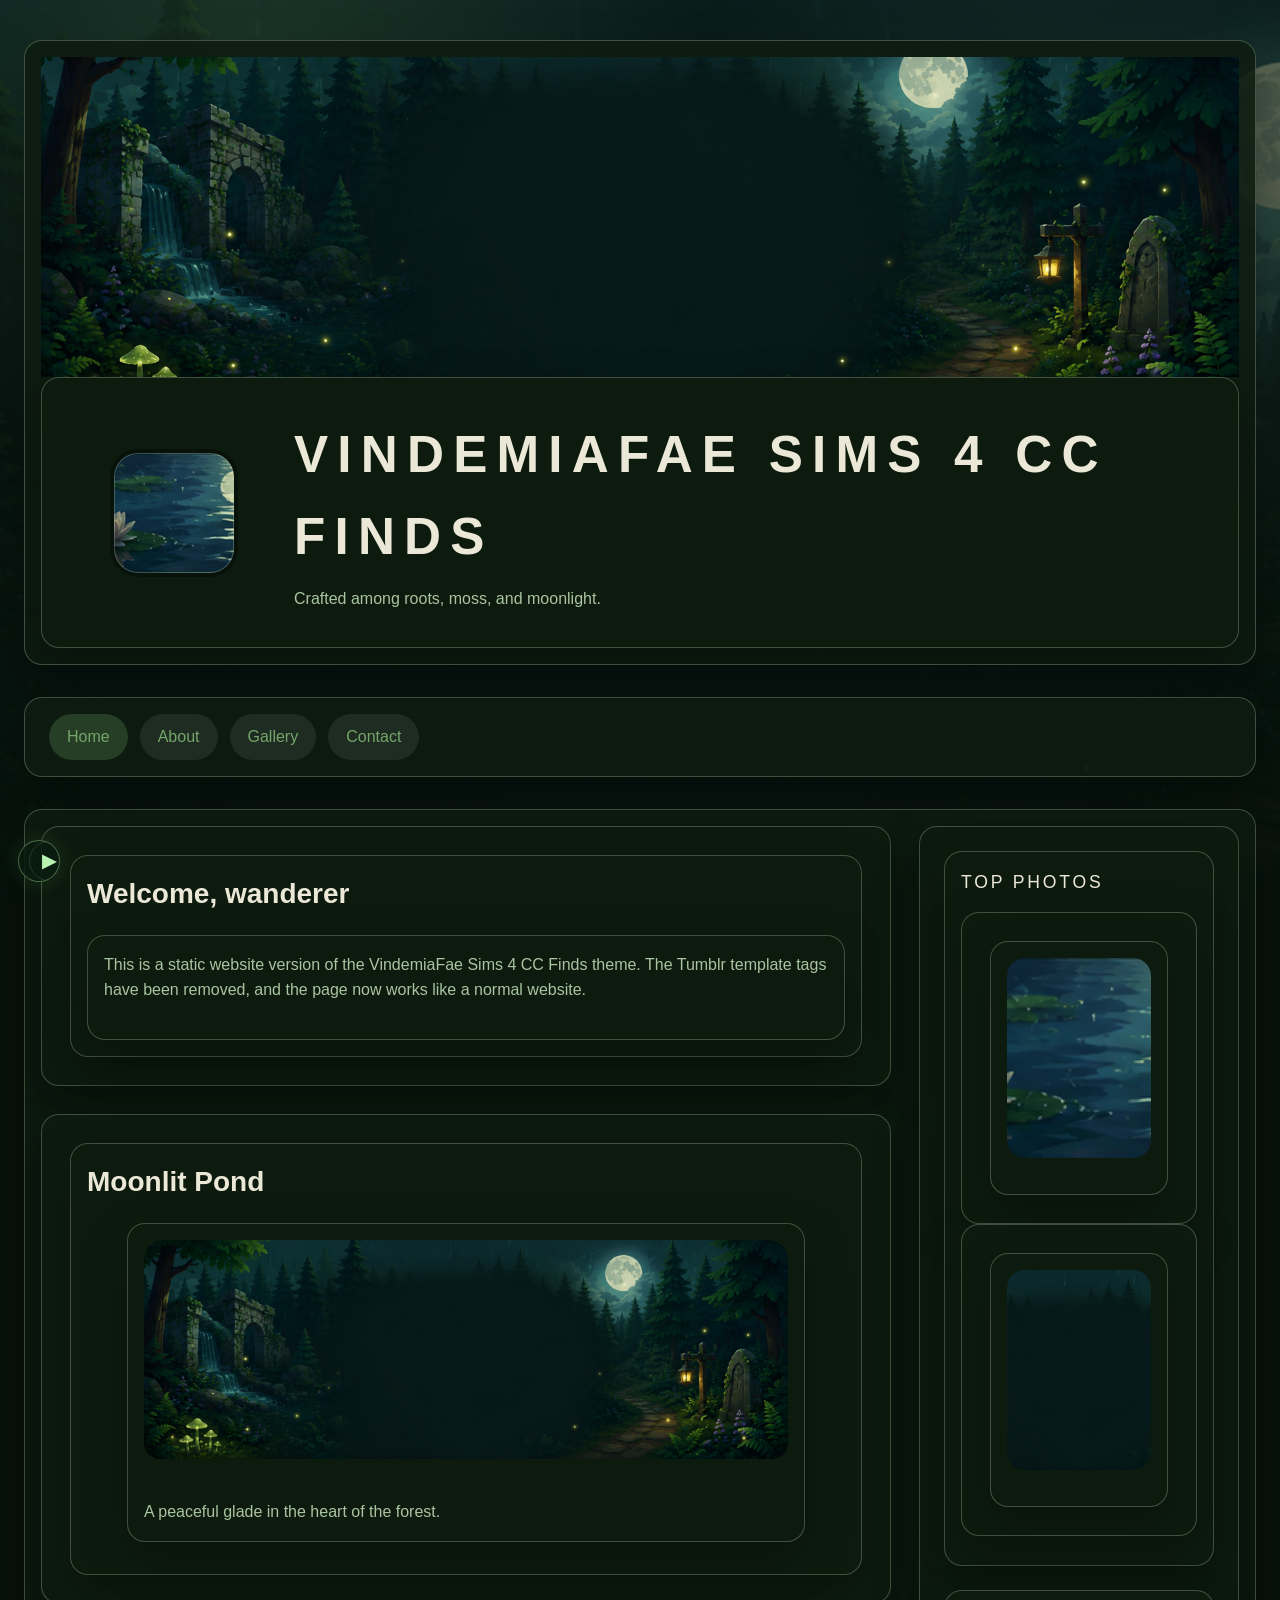
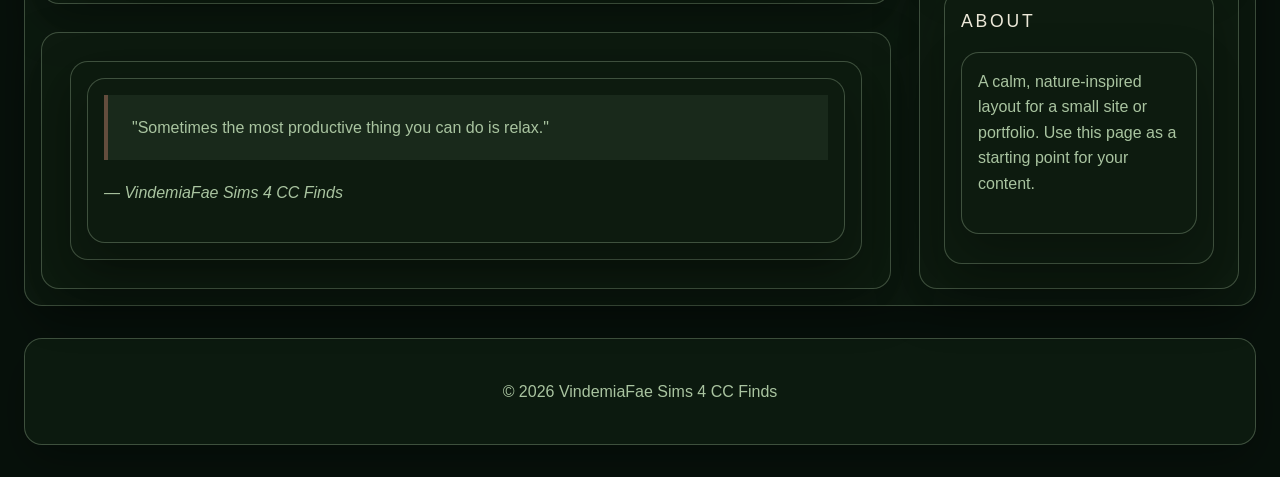
==== index.html @ a54942b8 "converted to a static website temporarily for styling" ====
<!DOCTYPE html>
<html lang="en">
<head>
    <meta charset="utf-8">
    <meta name="viewport" content="width=device-width, initial-scale=1.0">
    <title>VindemiaFae Sims 4 CC Finds</title>
    <meta name="description" content="Forest-inspired static website built from a woodland theme.">
    <link rel="stylesheet" href="theme.css">
</head>
<body class="site">
    <div class="forest-music" aria-label="Background music controls">
        <button class="music-btn" id="music-toggle" type="button" aria-pressed="false" aria-label="Play background music">
            <span class="music-icon" id="music-icon">▶</span>
        </button>
        <audio id="background-audio" preload="none">
            <source src="clavier-music-slow-piano-and-rain-220167.mp3" type="audio/mpeg">
            Your browser does not support audio playback.
        </audio>
    </div>

    <section id="page">
        <div class="header-wrapper">
            <header id="header" class="top-blog-header">
                <div class="header-image-wrapper contain">
                    <div class="header-image cover" style="background-image: url('image 1.png');"></div>
                </div>

                <div class="blog-title-wrapper content">
                    <figure class="avatar-wrapper p-author h-card">
                        <div class="user-avatar" style="background-image: url('image 2.png');"></div>
                    </figure>

                    <div class="title-group">
                        <h1 class="blog-title">VindemiaFae Sims 4 CC Finds</h1>
                        <span class="description">Crafted among roots, moss, and moonlight.</span>
                    </div>
                </div>
            </header>
        </div>

        <div class="nav-wrapper nav-responsive">
            <nav class="nav-menu">
                <ul class="inline-nav">
                    <li class="nav-item nav-item--posts"><a href="#" class="label current-page">Home</a></li>
                    <li class="nav-item nav-item--page"><a href="#about" class="label">About</a></li>
                    <li class="nav-item nav-item--page"><a href="#gallery" class="label">Gallery</a></li>
                    <li class="nav-item nav-item--archive"><a href="#contact" class="label">Contact</a></li>
                </ul>
            </nav>
        </div>

        <section id="posts" class="content clearfix show-nav">
            <div class="container">
                <div class="main">
                    <article class="post text not-page">
                        <div class="post-wrapper clearfix">
                            <header class="post-header">
                                <h2 class="title">Welcome, wanderer</h2>
                            </header>
                            <div class="post-content">
                                <div class="body-text">
                                    This is a static website version of the VindemiaFae Sims 4 CC Finds theme. The Tumblr template tags have been removed, and the page now works like a normal website.
                                </div>
                            </div>
                        </div>
                    </article>

                    <article class="post photo not-page">
                        <div class="post-wrapper clearfix">
                            <header class="post-header">
                                <h2 class="title">Moonlit Pond</h2>
                            </header>
                            <figure class="post-content high-res with-caption" data-photo-width="900">
                                <div class="photo-wrapper">
                                    <div class="photo-wrapper-inner">
                                        <img class="u-photo" src="image 1.png" alt="Moonlit pond" loading="lazy" width="900" height="600">
                                    </div>
                                </div>
                                <figcaption class="caption e-content">A peaceful glade in the heart of the forest.</figcaption>
                            </figure>
                        </div>
                    </article>

                    <article class="post quote not-page">
                        <div class="post-wrapper clearfix">
                            <div class="post-content e-content">
                                <blockquote class="long">
                                    "Sometimes the most productive thing you can do is relax."
                                </blockquote>
                                <div class="source"><cite>— VindemiaFae Sims 4 CC Finds</cite></div>
                            </div>
                        </div>
                    </article>
                </div>

                <aside class="sidebar">
                    <div class="widget highlighted-posts">
                        <div class="widget-title">Top Photos</div>
                        <div class="posts">
                            <div class="post post-micro post-type-photo" data-type="photo">
                                <div class="post-content">
                                    <div class="post-content-inner">
                                        <div class="post-thumbnail-container" style="background-image: url('image 2.png');"></div>
                                    </div>
                                </div>
                            </div>
                            <div class="post post-micro post-type-photo" data-type="photo">
                                <div class="post-content">
                                    <div class="post-content-inner">
                                        <div class="post-thumbnail-container" style="background-image: url('image 1.png');"></div>
                                    </div>
                                </div>
                            </div>
                        </div>
                    </div>

                    <div class="widget likes-widget">
                        <div class="widget-title">About</div>
                        <div class="post-content">
                            <p>A calm, nature-inspired layout for a small site or portfolio. Use this page as a starting point for your content.</p>
                        </div>
                    </div>
                </aside>
            </div>
        </section>

        <footer id="footer" class="content clearfix">
            <p>© 2026 VindemiaFae Sims 4 CC Finds</p>
        </footer>
    </section>
</body>
<script>
document.addEventListener('DOMContentLoaded', function () {
    var audio = document.getElementById('background-audio');
    var toggle = document.getElementById('music-toggle');
    var icon = document.getElementById('music-icon');

    audio.volume = 0.5;

    function showPlay() {
        icon.textContent = '▶';
        toggle.setAttribute('aria-pressed', 'false');
        toggle.setAttribute('aria-label', 'Play background music');
    }

    function showPause() {
        icon.textContent = '⏸';
        toggle.setAttribute('aria-pressed', 'true');
        toggle.setAttribute('aria-label', 'Pause background music');
    }

    toggle.addEventListener('click', function () {
        if (audio.paused || audio.ended) {
            audio.loop = true;
            if (audio.readyState === 0) audio.load();
            audio.play().catch(function () {});
            showPause();
        } else {
            audio.pause();
            audio.currentTime = 0;
            audio.loop = false;
            showPlay();
        }
    });

    audio.addEventListener('ended', function () {
        // if loop was turned off elsewhere
        showPlay();
    });

    audio.addEventListener('pause', function () {
        if (!audio.loop && audio.currentTime === 0) showPlay();
    });
});
</script>
</html>
---- theme.css ----
/* VindemiaFae Sims 4 CC Finds standalone website stylesheet */
:root {
    --rw-night: #07110b;
    --rw-pine: #102114;
    --rw-deep-moss: #1f3222;
    --rw-moss: #3f613e;
    --rw-fern: #74a66a;
    --rw-sage: #a9c4a0;
    --rw-lily: #ece8d8;
    --rw-moonwater: #8fbfb2;
    --rw-bronze: #634d3d;
    --rw-panel: rgba(14, 28, 17, .88);
    --rw-panel-soft: rgba(28, 49, 32, .78);
    --rw-border: rgba(169, 196, 160, .32);
    --rw-glow: rgba(166, 255, 170, .28);
}

* {
    box-sizing: border-box;
}

/* Fixed, accessible music controls (bottom-left) */
.forest-music {
    position: fixed;
    left: 18px;
    bottom: 18px;
    z-index: 9999;
    background: var(--rw-panel-soft, rgba(28,49,32,0.9));
    color: var(--rw-lily, #ece8d8);
    border-radius: 8px;
    padding: 8px;
    box-shadow: 0 6px 18px rgba(0,0,0,0.35);
    display: flex;
    gap: 8px;
    align-items: center;
}

.music-btn {
    display: inline-flex;
    align-items: center;
    justify-content: center;
    background: transparent;
    color: inherit;
    border: 1px solid rgba(255,255,255,0.12);
    padding: 0;
    width: 40px;
    height: 40px;
    min-width: 40px;
    border-radius: 50%;
    font-weight: 600;
    cursor: pointer;
    box-sizing: border-box;
}

.music-btn:focus {
    outline: 2px solid var(--rw-glow, rgba(166,255,170,0.28));
    outline-offset: 2px;
}

.music-icon {
    font-size: 16px;
    line-height: 1;
    display: inline-block;
    transform: none;
}

/* slightly larger on larger screens */
@media (min-width: 640px) {
    .music-icon { font-size: 18px; }
}

html, body {
    margin: 0;
    min-height: 100%;
}

body {
    color: var(--rw-lily);
    font-family: "Inter", "Helvetica Neue", Arial, sans-serif;
    background:
        radial-gradient(circle at 20% 10%, rgba(116,166,106,.18), transparent 28rem),
        radial-gradient(circle at 80% 30%, rgba(143,191,178,.12), transparent 24rem),
        linear-gradient(rgba(7,17,11,.55), rgba(7,17,11,.9)),
        url('image 1.png');
    background-color: var(--rw-night);
    background-attachment: fixed;
    background-size: cover;
    background-position: center;
    line-height: 1.6;
}

body::before {
    content: "";
    position: fixed;
    inset: 0;
    pointer-events: none;
    z-index: 0;
    background-image:
        radial-gradient(circle at 12% 28%, rgba(190,255,160,.22) 0 2px, transparent 3px),
        radial-gradient(circle at 78% 18%, rgba(143,191,178,.2) 0 2px, transparent 3px),
        radial-gradient(circle at 64% 72%, rgba(236,232,216,.16) 0 2px, transparent 3px),
        radial-gradient(circle at 36% 84%, rgba(180,255,120,.12) 0 2px, transparent 3px);
    animation: rw-fireflies 9s ease-in-out infinite alternate;
}

@keyframes rw-fireflies {
    from { opacity: .35; transform: translateY(0); }
    to { opacity: .8; transform: translateY(-10px); }
}

body > * {
    position: relative;
    z-index: 1;
}

img {
    max-width: 100%;
    display: block;
}

a {
    color: var(--rw-fern);
    text-decoration: none;
}

a:hover {
    color: #baf2b1;
}

#page {
    padding: 40px 24px 32px;
}

.header-wrapper,
.nav-wrapper,
.post,
.post-wrapper,
.post-content,
.content,
.sidebar,
.widget,
footer {
    background: var(--rw-panel);
    border: 1px solid var(--rw-border);
    box-shadow: 0 18px 45px rgba(0,0,0,.28);
    border-radius: 18px;
    padding: 16px;
}

.header-wrapper {
    overflow: hidden;
    margin-bottom: 32px;
}

.top-blog-header {
    display: grid;
    gap: 0;
}

.header-image-wrapper {
    min-height: 320px;
    overflow: hidden;
}

.header-image.cover {
    width: 100%;
    min-height: 320px;
    background-size: cover;
    background-position: center;
}

.blog-title-wrapper {
    padding: 36px 32px;
    display: flex;
    flex-wrap: wrap;
    align-items: center;
    gap: 20px;
}

.user-avatar {
    width: 120px;
    height: 120px;
    border-radius: 24px;
    background-color: var(--rw-night);
    background-size: cover;
    background-position: center;
    border: 1px solid var(--rw-border);
    box-shadow: 0 0 0 4px rgba(7,17,11,.8);
}

.title-group {
    flex: 1 1 260px;
}

.blog-title {
    margin: 0 0 8px;
    font-size: clamp(2.5rem, 4vw, 4rem);
    letter-spacing: .18em;
    text-transform: uppercase;
}

.description {
    display: block;
    color: var(--rw-sage);
    max-width: 42rem;
    font-size: 1rem;
}

.nav-wrapper {
    margin-bottom: 32px;
    padding: 16px 24px;
}

.nav-menu ul {
    list-style: none;
    margin: 0;
    padding: 0;
    display: flex;
    flex-wrap: wrap;
    gap: 12px;
}

.nav-menu .label {
    display: inline-block;
    padding: 10px 18px;
    border-radius: 999px;
    background: rgba(255,255,255,.08);
    transition: background .3s ease;
}

.nav-menu .label:hover,
.nav-menu .current-page {
    background: rgba(116,166,106,.25);
}

#posts .container {
    display: grid;
    grid-template-columns: minmax(0, 2fr) 320px;
    gap: 28px;
}

.main {
    display: grid;
    gap: 28px;
}

.post {
    padding: 28px;
}

.post-header {
    margin-bottom: 18px;
}

.post-title,
.post-header .title {
    margin: 0;
    font-size: 1.75rem;
}

.post-content {
    color: var(--rw-sage);
    font-size: 1rem;
}

.post-content p,
.post-content div,
.post-content blockquote {
    margin: 0 0 1.25rem;
}

blockquote {
    margin: 0;
    padding: 1.25rem 1.5rem;
    border-left: 4px solid var(--rw-bronze);
    background: rgba(169,196,160,.08);
}

.caption {
    margin-top: 16px;
    color: var(--rw-sage);
}

.photo-wrapper {
    overflow: hidden;
    border-radius: 20px;
}

.photo-wrapper-inner {
    width: 100%;
}

.post-content.high-res img {
    width: 100%;
    height: auto;
    display: block;
    border-radius: 16px;
}

.sidebar {
    padding: 24px;
    display: grid;
    gap: 24px;
}

.widget-title {
    margin: 0 0 16px;
    font-size: 1.1rem;
    letter-spacing: .16em;
    text-transform: uppercase;
    color: var(--rw-lily);
}

.post-micro {
    overflow: hidden;
    border-radius: 18px;
}

.post-micro .post-thumbnail-container {
    width: 100%;
    min-height: 200px;
    background-size: cover;
    background-position: center;
    border-radius: 18px;
}

footer#footer {
    margin-top: 32px;
    padding: 24px;
    text-align: center;
    color: var(--rw-sage);
}

.forest-music {
    position: fixed;
    right: 18px;
    bottom: 18px;
    z-index: 10000;
    background: rgba(9, 28, 14, .86);
    border: 1px solid rgba(155, 207, 141, .45);
    box-shadow: 0 0 20px rgba(105, 180, 100, .18);
    padding: 10px;
    border-radius: 999px;
    overflow: hidden;
    max-width: 42px;
    height: 42px;
    transition: all .35s ease;
}

.forest-music span {
    color: #baf2b1;
    font-size: 1.1rem;
    display: block;
    text-align: center;
    line-height: 22px;
}

.forest-music audio {
    display: none;
    width: 100%;
    margin-top: 8px;
}

.forest-music:hover {
    max-width: 250px;
    height: auto;
    border-radius: 18px;
}

.forest-music:hover audio {
    display: block;
}

@media (max-width: 980px) {
    #posts .container {
        grid-template-columns: 1fr;
    }
}

@media (max-width: 720px) {
    .blog-title-wrapper {
        padding: 24px 20px;
        gap: 16px;
    }

    .header-image-wrapper {
        min-height: 220px;
    }

    .nav-menu ul {
        flex-direction: column;
    }

    .nav-menu .label {
        width: fit-content;
    }
}
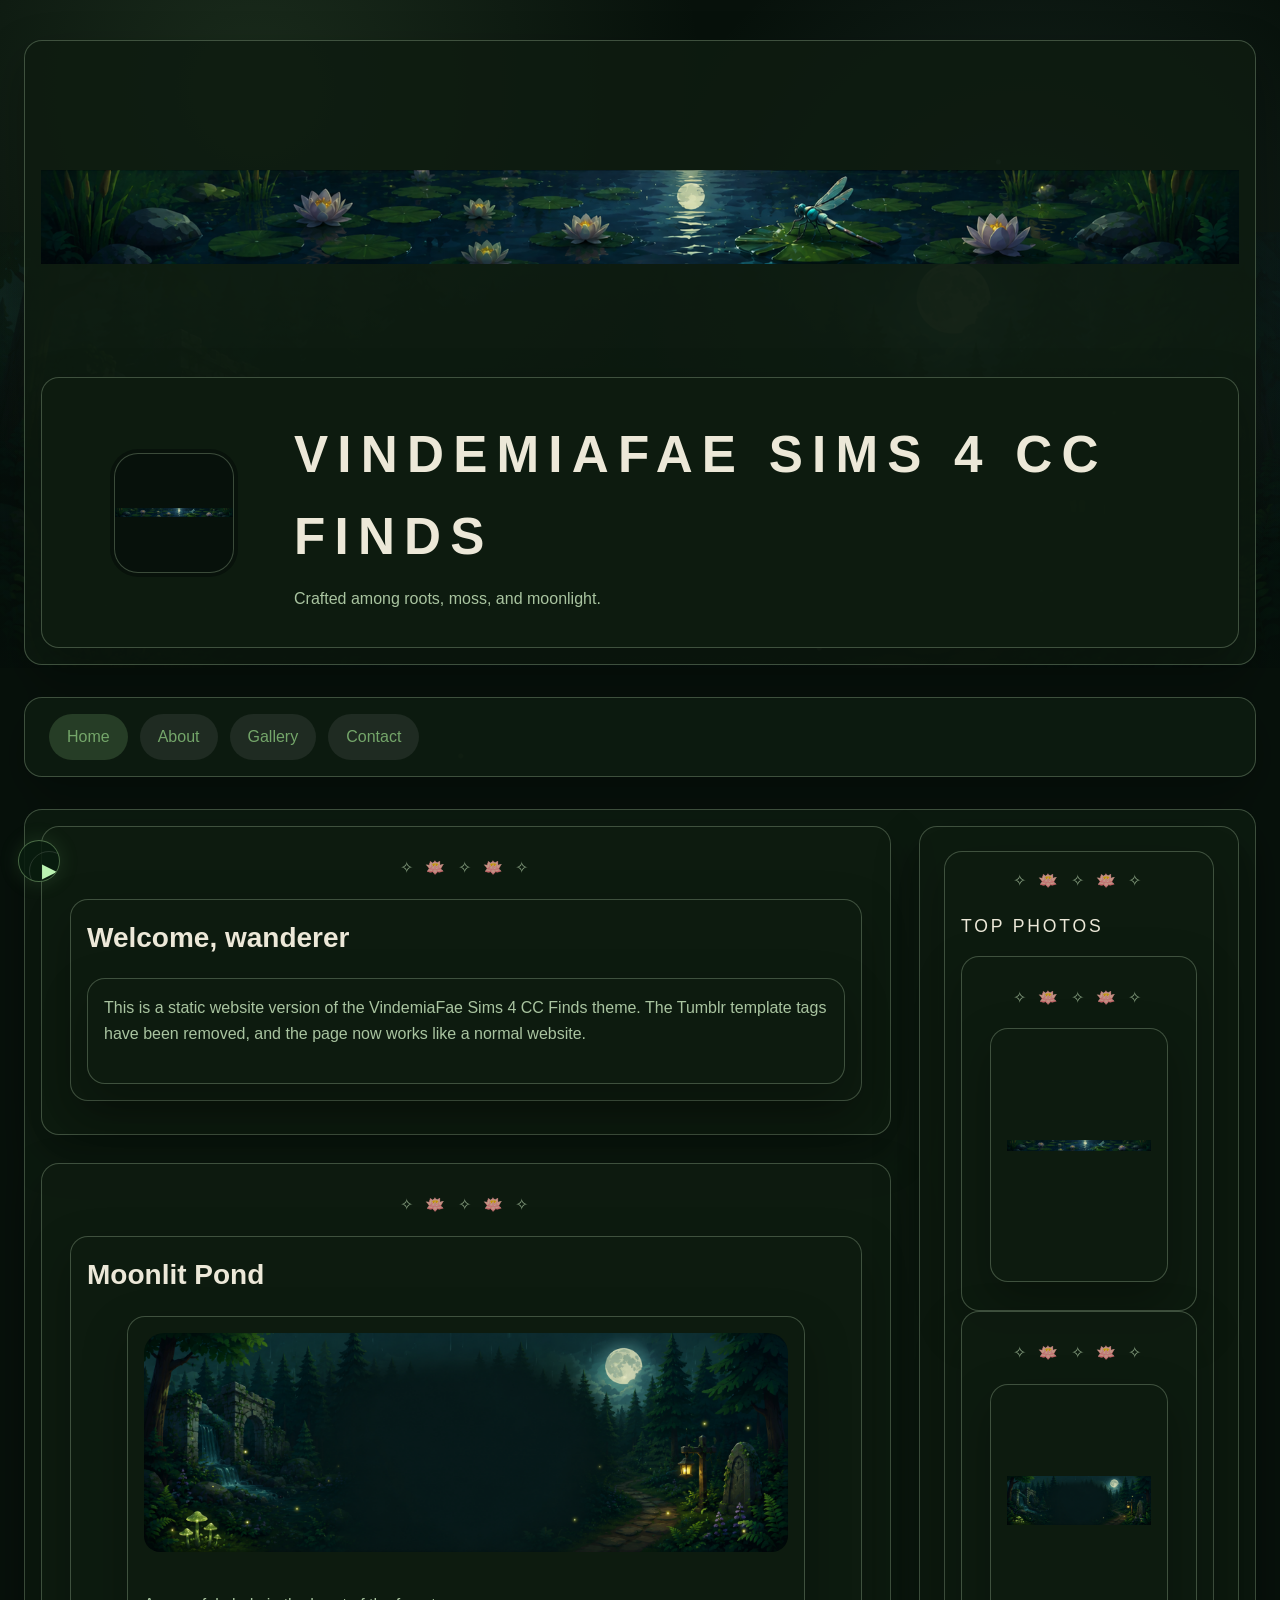
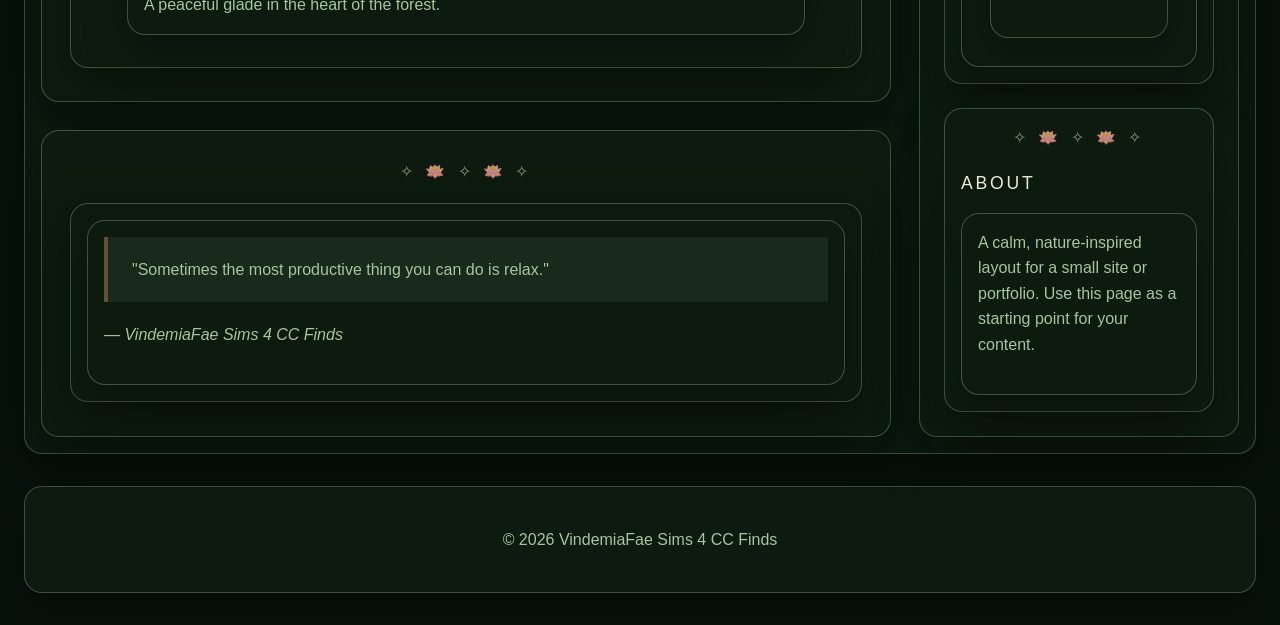
==== commit eb9d86ff: "layout" ====
--- a/index.html
+++ b/index.html
@@ -22,7 +22,7 @@
         <div class="header-wrapper">
             <header id="header" class="top-blog-header">
                 <div class="header-image-wrapper contain">
-                    <div class="header-image cover" style="background-image: url('image 1.png');"></div>
+                    <div class="header-image cover" style="background-image: url('image 2.png');"></div>
                 </div>
 
                 <div class="blog-title-wrapper content">
--- a/theme.css
+++ b/theme.css
@@ -18,21 +18,32 @@
 * {
     box-sizing: border-box;
 }
-
-/* Fixed, accessible music controls (bottom-left) */
-.forest-music {
-    position: fixed;
-    left: 18px;
-    bottom: 18px;
-    z-index: 9999;
-    background: var(--rw-panel-soft, rgba(28,49,32,0.9));
-    color: var(--rw-lily, #ece8d8);
-    border-radius: 8px;
-    padding: 8px;
-    box-shadow: 0 6px 18px rgba(0,0,0,0.35);
-    display: flex;
-    gap: 8px;
-    align-items: center;
+/* HERO BACKGROUND */
+
+/* LILY / DRAGONFLY DIVIDER */
+.post::before,
+.widget::before {
+    content: "✧  🪷  ✧  🪷  ✧";
+    display: block;
+    text-align: center;
+    color: var(--rw-sage);
+    letter-spacing: .25rem;
+    margin-bottom: 18px;
+    opacity: .75;
+}
+
+/* DRAGONFLY GLOW HOVER */
+a,
+button {
+    transition: color .25s ease, text-shadow .25s ease, transform .25s ease;
+}
+
+a:hover,
+button:hover {
+    color: #baf2b1;
+    text-shadow:
+        0 0 6px rgba(169,255,180,.75),
+        0 0 14px rgba(111,180,151,.65);
 }
 
 .music-btn {
@@ -84,7 +95,8 @@
         url('image 1.png');
     background-color: var(--rw-night);
     background-attachment: fixed;
-    background-size: cover;
+    background-size: contain;
+    background-repeat: no-repeat;
     background-position: center;
     line-height: 1.6;
 }
@@ -165,7 +177,8 @@
 .header-image.cover {
     width: 100%;
     min-height: 320px;
-    background-size: cover;
+    background-size: contain;
+    background-repeat: no-repeat;
     background-position: center;
 }
 
@@ -182,7 +195,8 @@
     height: 120px;
     border-radius: 24px;
     background-color: var(--rw-night);
-    background-size: cover;
+    background-size: contain;
+    background-repeat: no-repeat;
     background-position: center;
     border: 1px solid var(--rw-border);
     box-shadow: 0 0 0 4px rgba(7,17,11,.8);
@@ -319,7 +333,8 @@
 .post-micro .post-thumbnail-container {
     width: 100%;
     min-height: 200px;
-    background-size: cover;
+    background-size: contain;
+    background-repeat: no-repeat;
     background-position: center;
     border-radius: 18px;
 }
@@ -333,7 +348,7 @@
 
 .forest-music {
     position: fixed;
-    right: 18px;
+    left: 18px;
     bottom: 18px;
     z-index: 10000;
     background: rgba(9, 28, 14, .86);
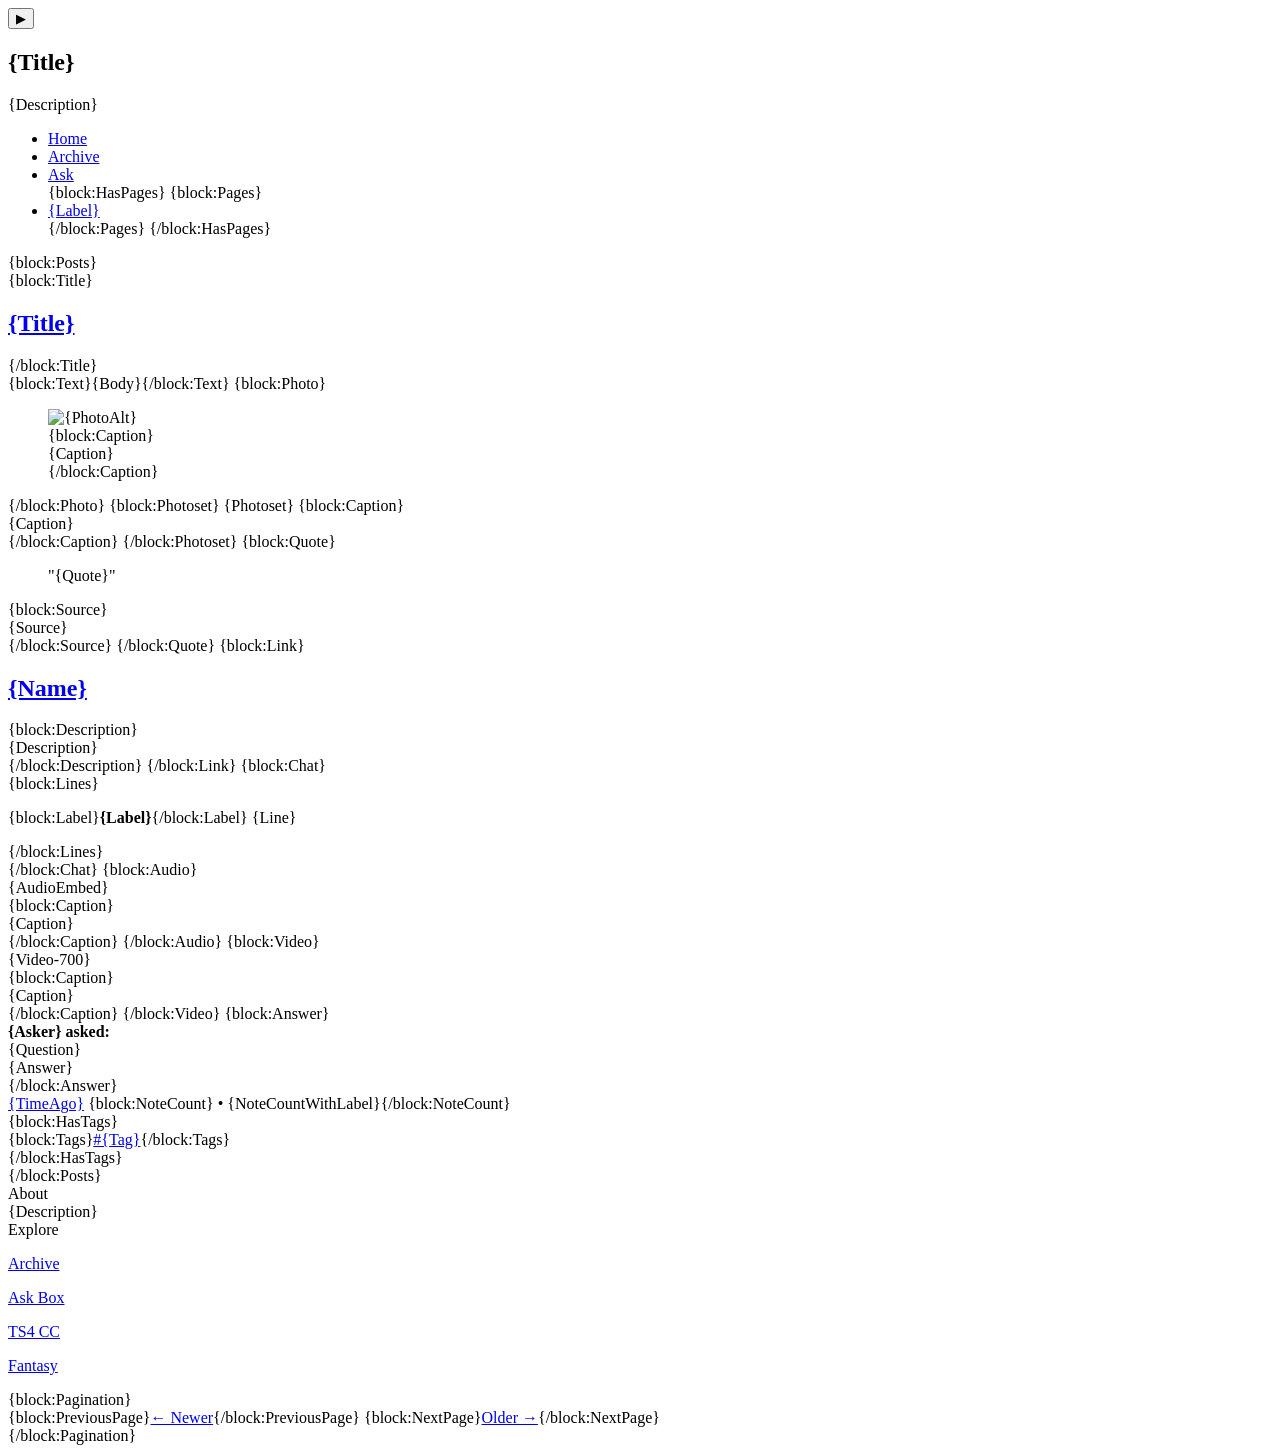
==== commit 875fc6cf: "setting up blog style" ====
--- a/index.html
+++ b/index.html
@@ -1,140 +1,193 @@
 <!DOCTYPE html>
 <html lang="en">
 <head>
-    <meta charset="utf-8">
-    <meta name="viewport" content="width=device-width, initial-scale=1.0">
-    <title>VindemiaFae Sims 4 CC Finds</title>
-    <meta name="description" content="Forest-inspired static website built from a woodland theme.">
-    <link rel="stylesheet" href="theme.css">
+<meta charset="utf-8">
+<meta name="viewport" content="width=device-width, initial-scale=1.0">
+
+<title>{Title}{block:PostSummary} — {PostSummary}{/block:PostSummary}</title>
+<meta name="description" content="{MetaDescription}">
+
+<link rel="stylesheet" href="https://rawcdn.githack.com/vindemiafae/CustomTumblrBlogTheme/main/theme.css">
 </head>
+
 <body class="site">
-    <div class="forest-music" aria-label="Background music controls">
-        <button class="music-btn" id="music-toggle" type="button" aria-pressed="false" aria-label="Play background music">
-            <span class="music-icon" id="music-icon">▶</span>
-        </button>
-        <audio id="background-audio" preload="none">
-            <source src="clavier-music-slow-piano-and-rain-220167.mp3" type="audio/mpeg">
-            Your browser does not support audio playback.
-        </audio>
+
+<div class="forest-music" aria-label="Background music controls">
+    <button class="music-btn" id="music-toggle" type="button" aria-pressed="false" aria-label="Play background music">
+        <span class="music-icon" id="music-icon">▶</span>
+    </button>
+
+    <audio id="background-audio" preload="none">
+        <source src="https://rawcdn.githack.com/vindemiafae/CustomTumblrBlogTheme/main/clavier-music-slow-piano-and-rain-220167.mp3" type="audio/mpeg">
+    </audio>
+</div>
+
+<section id="page">
+
+    <div class="header-wrapper">
+        <header id="header" class="top-blog-header">
+
+            <div class="header-image-wrapper contain">
+                <div class="header-image cover" style="background-image: url('https://rawcdn.githack.com/vindemiafae/CustomTumblrBlogTheme/main/image%202.png');"></div>
+            </div>
+
+            <div class="blog-title-wrapper content">
+                <figure class="avatar-wrapper p-author h-card">
+                    <div class="user-avatar" style="background-image: url('{PortraitURL-128}');"></div>
+                </figure>
+
+                <div class="title-group">
+                    <h1 class="blog-title">{Title}</h1>
+                    <span class="description">{Description}</span>
+                </div>
+            </div>
+
+        </header>
     </div>
 
-    <section id="page">
-        <div class="header-wrapper">
-            <header id="header" class="top-blog-header">
-                <div class="header-image-wrapper contain">
-                    <div class="header-image cover" style="background-image: url('image 2.png');"></div>
+    <div class="nav-wrapper nav-responsive">
+        <nav class="nav-menu">
+            <ul class="inline-nav">
+                <li><a href="/" class="label">Home</a></li>
+                <li><a href="/archive" class="label">Archive</a></li>
+                <li><a href="/ask" class="label">Ask</a></li>
+
+                {block:HasPages}
+                {block:Pages}
+                <li><a href="{URL}" class="label">{Label}</a></li>
+                {/block:Pages}
+                {/block:HasPages}
+            </ul>
+        </nav>
+    </div>
+
+    <section id="posts" class="content clearfix show-nav">
+        <div class="container">
+
+            <div class="main">
+
+                {block:Posts}
+                <article class="post {PostType} not-page">
+                    <div class="post-wrapper clearfix">
+
+                        {block:Title}
+                        <header class="post-header">
+                            <h2 class="title"><a href="{Permalink}">{Title}</a></h2>
+                        </header>
+                        {/block:Title}
+
+                        <div class="post-content">
+
+                            {block:Text}{Body}{/block:Text}
+
+                            {block:Photo}
+                            <figure class="high-res with-caption">
+                                <div class="photo-wrapper">
+                                    <img class="u-photo" src="{PhotoURL-HighRes}" alt="{PhotoAlt}">
+                                </div>
+                                {block:Caption}<figcaption class="caption">{Caption}</figcaption>{/block:Caption}
+                            </figure>
+                            {/block:Photo}
+
+                            {block:Photoset}
+                            {Photoset}
+                            {block:Caption}<div class="caption">{Caption}</div>{/block:Caption}
+                            {/block:Photoset}
+
+                            {block:Quote}
+                            <blockquote class="{Length}">"{Quote}"</blockquote>
+                            {block:Source}<div class="source">{Source}</div>{/block:Source}
+                            {/block:Quote}
+
+                            {block:Link}
+                            <h2 class="title"><a href="{URL}" {Target}>{Name}</a></h2>
+                            {block:Description}<div class="body-text">{Description}</div>{/block:Description}
+                            {/block:Link}
+
+                            {block:Chat}
+                            <div class="chat">
+                                {block:Lines}
+                                <p>{block:Label}<strong>{Label}</strong>{/block:Label} {Line}</p>
+                                {/block:Lines}
+                            </div>
+                            {/block:Chat}
+
+                            {block:Audio}
+                            <div class="audio-player">{AudioEmbed}</div>
+                            {block:Caption}<div class="caption">{Caption}</div>{/block:Caption}
+                            {/block:Audio}
+
+                            {block:Video}
+                            <div class="video-player">{Video-700}</div>
+                            {block:Caption}<div class="caption">{Caption}</div>{/block:Caption}
+                            {/block:Video}
+
+                            {block:Answer}
+                            <div class="ask">
+                                <strong>{Asker} asked:</strong>
+                                <div class="question">{Question}</div>
+                                <div class="answer">{Answer}</div>
+                            </div>
+                            {/block:Answer}
+
+                        </div>
+
+                        <footer class="post-footer">
+                            <div class="post-meta">
+                                <a href="{Permalink}">{TimeAgo}</a>
+                                {block:NoteCount} • {NoteCountWithLabel}{/block:NoteCount}
+                            </div>
+
+                            {block:HasTags}
+                            <div class="tags">
+                                {block:Tags}<a href="{TagURL}">#{Tag}</a>{/block:Tags}
+                            </div>
+                            {/block:HasTags}
+                        </footer>
+
+                    </div>
+                </article>
+                {/block:Posts}
+
+            </div>
+
+            <aside class="sidebar">
+                <div class="widget about-widget">
+                    <div class="widget-title">About</div>
+                    <div class="post-content">{Description}</div>
                 </div>
 
-                <div class="blog-title-wrapper content">
-                    <figure class="avatar-wrapper p-author h-card">
-                        <div class="user-avatar" style="background-image: url('image 2.png');"></div>
-                    </figure>
-
-                    <div class="title-group">
-                        <h1 class="blog-title">VindemiaFae Sims 4 CC Finds</h1>
-                        <span class="description">Crafted among roots, moss, and moonlight.</span>
+                <div class="widget links-widget">
+                    <div class="widget-title">Explore</div>
+                    <div class="post-content">
+                        <p><a href="/archive">Archive</a></p>
+                        <p><a href="/ask">Ask Box</a></p>
+                        <p><a href="/tagged/ts4cc">TS4 CC</a></p>
+                        <p><a href="/tagged/fantasy">Fantasy</a></p>
                     </div>
                 </div>
-            </header>
+            </aside>
+
         </div>
-
-        <div class="nav-wrapper nav-responsive">
-            <nav class="nav-menu">
-                <ul class="inline-nav">
-                    <li class="nav-item nav-item--posts"><a href="#" class="label current-page">Home</a></li>
-                    <li class="nav-item nav-item--page"><a href="#about" class="label">About</a></li>
-                    <li class="nav-item nav-item--page"><a href="#gallery" class="label">Gallery</a></li>
-                    <li class="nav-item nav-item--archive"><a href="#contact" class="label">Contact</a></li>
-                </ul>
-            </nav>
-        </div>
-
-        <section id="posts" class="content clearfix show-nav">
-            <div class="container">
-                <div class="main">
-                    <article class="post text not-page">
-                        <div class="post-wrapper clearfix">
-                            <header class="post-header">
-                                <h2 class="title">Welcome, wanderer</h2>
-                            </header>
-                            <div class="post-content">
-                                <div class="body-text">
-                                    This is a static website version of the VindemiaFae Sims 4 CC Finds theme. The Tumblr template tags have been removed, and the page now works like a normal website.
-                                </div>
-                            </div>
-                        </div>
-                    </article>
-
-                    <article class="post photo not-page">
-                        <div class="post-wrapper clearfix">
-                            <header class="post-header">
-                                <h2 class="title">Moonlit Pond</h2>
-                            </header>
-                            <figure class="post-content high-res with-caption" data-photo-width="900">
-                                <div class="photo-wrapper">
-                                    <div class="photo-wrapper-inner">
-                                        <img class="u-photo" src="image 1.png" alt="Moonlit pond" loading="lazy" width="900" height="600">
-                                    </div>
-                                </div>
-                                <figcaption class="caption e-content">A peaceful glade in the heart of the forest.</figcaption>
-                            </figure>
-                        </div>
-                    </article>
-
-                    <article class="post quote not-page">
-                        <div class="post-wrapper clearfix">
-                            <div class="post-content e-content">
-                                <blockquote class="long">
-                                    "Sometimes the most productive thing you can do is relax."
-                                </blockquote>
-                                <div class="source"><cite>— VindemiaFae Sims 4 CC Finds</cite></div>
-                            </div>
-                        </div>
-                    </article>
-                </div>
-
-                <aside class="sidebar">
-                    <div class="widget highlighted-posts">
-                        <div class="widget-title">Top Photos</div>
-                        <div class="posts">
-                            <div class="post post-micro post-type-photo" data-type="photo">
-                                <div class="post-content">
-                                    <div class="post-content-inner">
-                                        <div class="post-thumbnail-container" style="background-image: url('image 2.png');"></div>
-                                    </div>
-                                </div>
-                            </div>
-                            <div class="post post-micro post-type-photo" data-type="photo">
-                                <div class="post-content">
-                                    <div class="post-content-inner">
-                                        <div class="post-thumbnail-container" style="background-image: url('image 1.png');"></div>
-                                    </div>
-                                </div>
-                            </div>
-                        </div>
-                    </div>
-
-                    <div class="widget likes-widget">
-                        <div class="widget-title">About</div>
-                        <div class="post-content">
-                            <p>A calm, nature-inspired layout for a small site or portfolio. Use this page as a starting point for your content.</p>
-                        </div>
-                    </div>
-                </aside>
-            </div>
-        </section>
-
-        <footer id="footer" class="content clearfix">
-            <p>© 2026 VindemiaFae Sims 4 CC Finds</p>
-        </footer>
     </section>
-</body>
+
+    {block:Pagination}
+    <footer id="footer" class="content clearfix">
+        {block:PreviousPage}<a href="{PreviousPage}">← Newer</a>{/block:PreviousPage}
+        {block:NextPage}<a href="{NextPage}">Older →</a>{/block:NextPage}
+    </footer>
+    {/block:Pagination}
+
+</section>
+
 <script>
 document.addEventListener('DOMContentLoaded', function () {
     var audio = document.getElementById('background-audio');
     var toggle = document.getElementById('music-toggle');
     var icon = document.getElementById('music-icon');
 
+    if (!audio || !toggle || !icon) return;
+
     audio.volume = 0.5;
 
     function showPlay() {
@@ -152,9 +205,7 @@
     toggle.addEventListener('click', function () {
         if (audio.paused || audio.ended) {
             audio.loop = true;
-            if (audio.readyState === 0) audio.load();
-            audio.play().catch(function () {});
-            showPause();
+            audio.play().then(showPause).catch(showPlay);
         } else {
             audio.pause();
             audio.currentTime = 0;
@@ -162,15 +213,8 @@
             showPlay();
         }
     });
-
-    audio.addEventListener('ended', function () {
-        // if loop was turned off elsewhere
-        showPlay();
-    });
-
-    audio.addEventListener('pause', function () {
-        if (!audio.loop && audio.currentTime === 0) showPlay();
-    });
 });
 </script>
-</html>
+
+</body>
+</html>
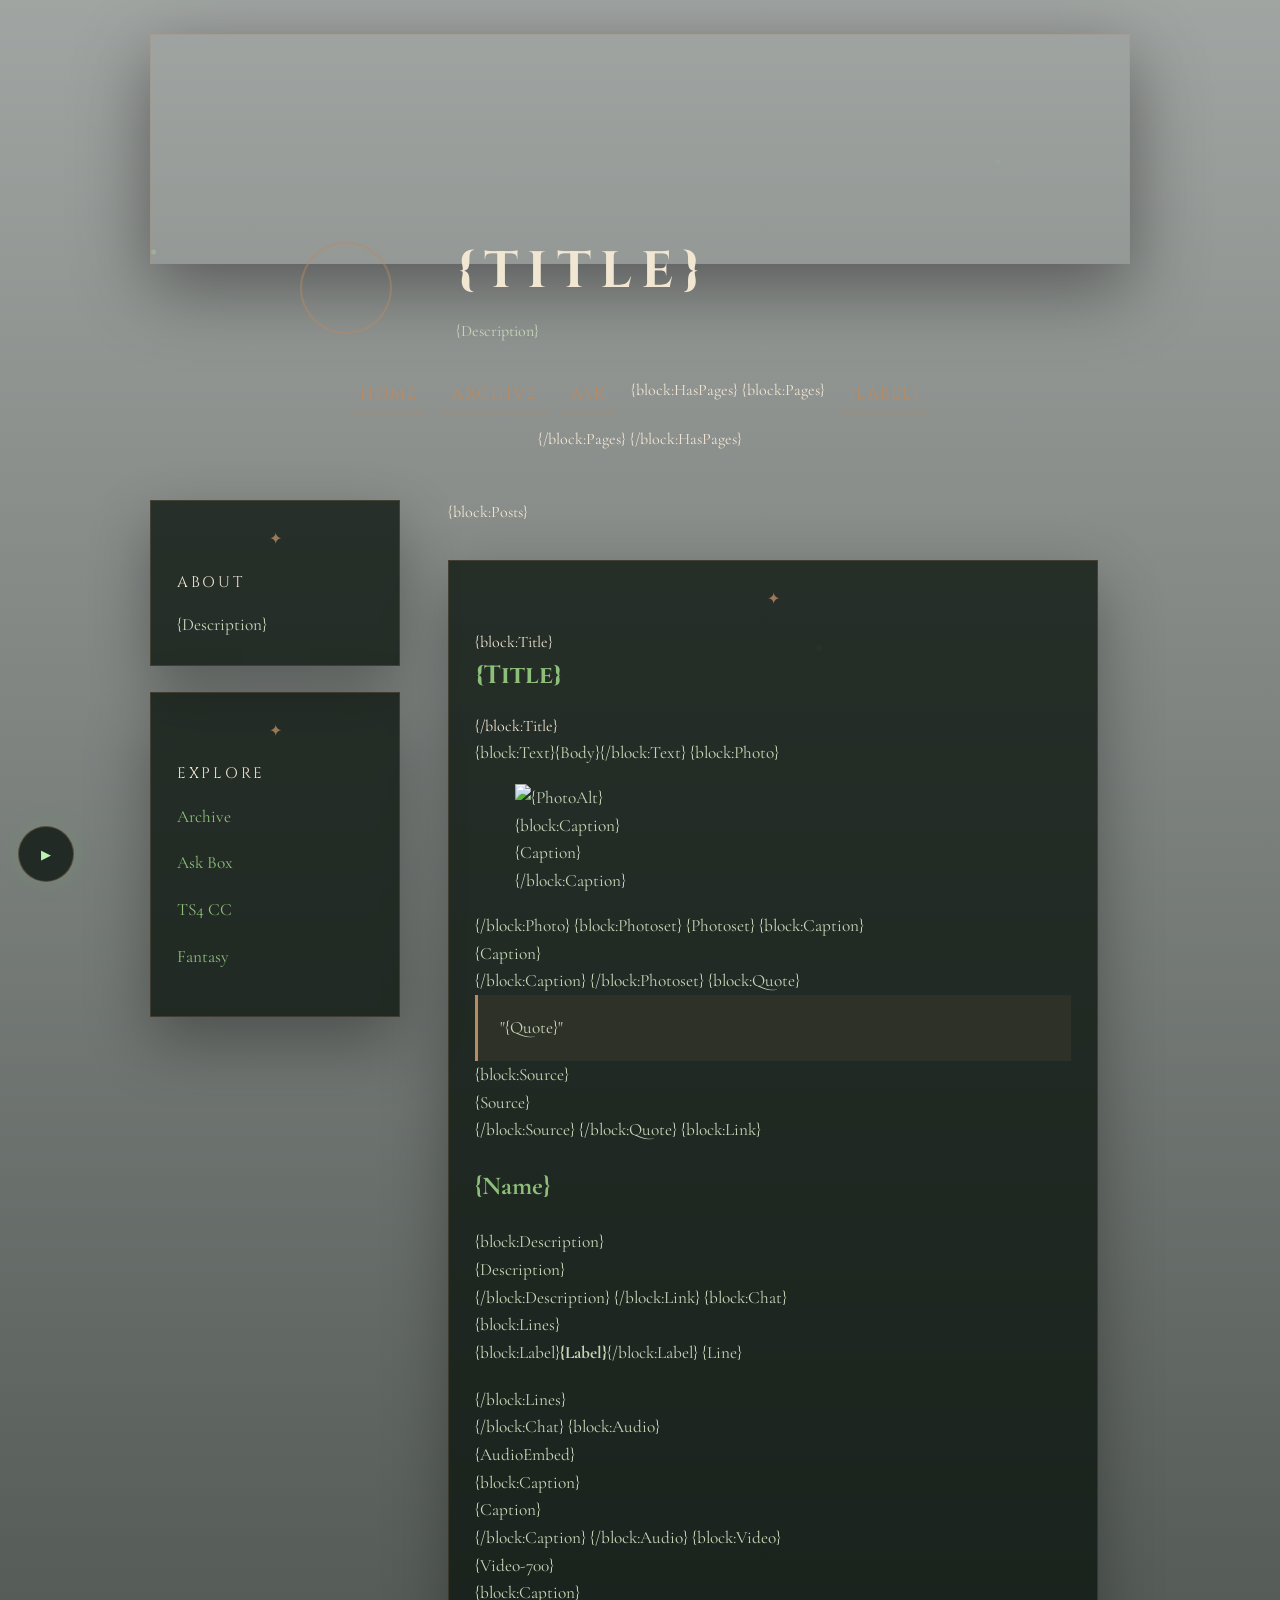
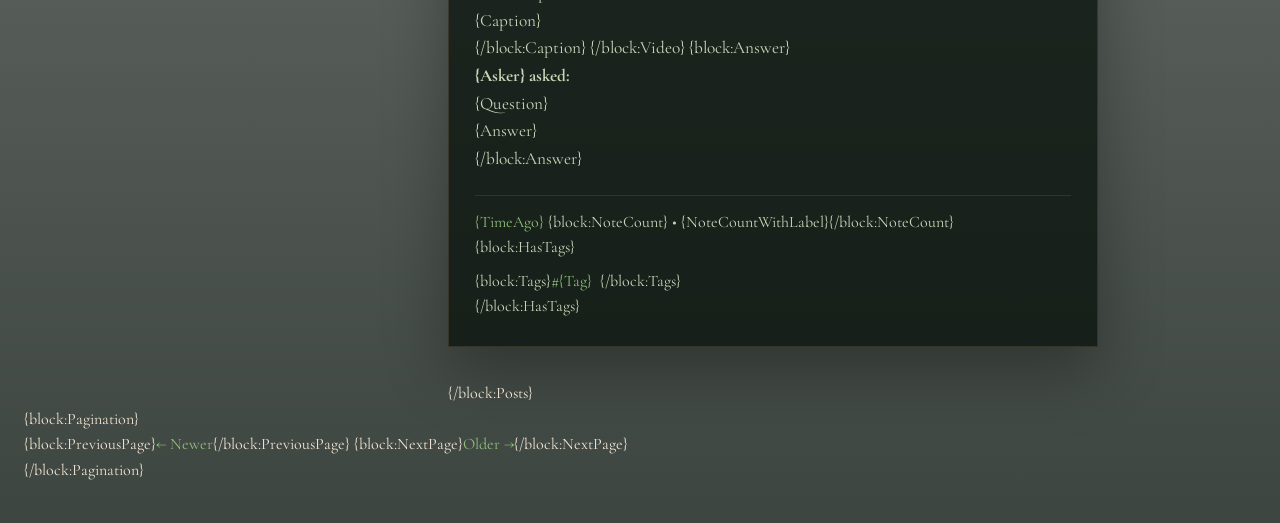
==== commit 545a9aec: "fixing syntax" ====
--- a/index.html
+++ b/index.html
@@ -7,7 +7,7 @@
 <title>{Title}{block:PostSummary} — {PostSummary}{/block:PostSummary}</title>
 <meta name="description" content="{MetaDescription}">
 
-<link rel="stylesheet" href="https://rawcdn.githack.com/vindemiafae/CustomTumblrBlogTheme/main/theme.css">
+<link rel="stylesheet" href="theme.css">
 </head>
 
 <body class="site">
--- a/theme.css
+++ b/theme.css
@@ -0,0 +1,341 @@
+@import url('https://fonts.googleapis.com/css2?family=Cinzel:wght@500;600;700&family=Cormorant+Garamond:wght@400;500;600&display=swap');
+
+:root {
+    --rw-night: #07110b;
+    --rw-sage: #c6d7b8;
+    --rw-lily: #f0e6d2;
+    --rw-fern: #8ebf7a;
+    --rw-bronze: #b98b63;
+    --rw-border: rgba(185, 139, 99, .22);
+}
+
+* { box-sizing: border-box; }
+
+html, body {
+    margin: 0;
+    min-height: 100%;
+}
+
+body {
+    font-family: "Cormorant Garamond", Georgia, serif;
+    color: var(--rw-lily);
+    background:
+        linear-gradient(rgba(7,17,11,.38), rgba(7,17,11,.78)),
+        url('https://rawcdn.githack.com/vindemiafae/CustomTumblrBlogTheme/main/image%201.png') center top / cover fixed no-repeat;
+    line-height: 1.6;
+}
+
+body::before {
+    content: "";
+    position: fixed;
+    inset: 0;
+    pointer-events: none;
+    background-image:
+        radial-gradient(circle at 12% 28%, rgba(190,255,160,.22) 0 2px, transparent 3px),
+        radial-gradient(circle at 78% 18%, rgba(143,191,178,.2) 0 2px, transparent 3px),
+        radial-gradient(circle at 64% 72%, rgba(236,232,216,.16) 0 2px, transparent 3px);
+    animation: rw-fireflies 9s ease-in-out infinite alternate;
+}
+
+@keyframes rw-fireflies {
+    from { opacity: .3; transform: translateY(0); }
+    to { opacity: .75; transform: translateY(-10px); }
+}
+
+body > * {
+    position: relative;
+    z-index: 1;
+}
+
+a {
+    color: var(--rw-fern);
+    text-decoration: none;
+    transition: color .25s ease, text-shadow .25s ease;
+}
+
+a:hover {
+    color: #d7f5c8;
+    text-shadow: 0 0 8px rgba(169,255,180,.65);
+}
+
+#page {
+    padding: 34px 24px 40px;
+}
+
+/* FLOATY HEADER */
+.header-wrapper {
+    max-width: 980px;
+    margin: 0 auto 28px;
+    background: transparent;
+    border: 0;
+    box-shadow: none;
+    padding: 0;
+}
+
+.header-image-wrapper {
+    height: 230px;
+    overflow: hidden;
+    border: 1px solid rgba(185,139,99,.22);
+    box-shadow: 0 24px 70px rgba(0,0,0,.42);
+}
+
+.header-image.cover {
+    width: 100%;
+    height: 100%;
+    background-image: url('https://rawcdn.githack.com/vindemiafae/CustomTumblrBlogTheme/main/image%202.png') !important;
+    background-size: cover;
+    background-position: center 58%;
+}
+
+.blog-title-wrapper {
+    max-width: 760px;
+    margin: -38px auto 0;
+    padding: 28px 34px;
+    display: flex;
+    align-items: center;
+    gap: 24px;
+    background: rgba(7, 17, 11, .86);
+    border: 1px solid rgba(185,139,99,.24);
+    box-shadow: 0 20px 55px rgba(0,0,0,.38);
+    position: relative;
+}
+
+.user-avatar {
+    width: 92px;
+    height: 92px;
+    flex: 0 0 auto;
+    border-radius: 50%;
+    background-size: cover;
+    background-position: center;
+    border: 2px solid rgba(185,139,99,.45);
+}
+
+.blog-title,
+.widget-title,
+.nav-menu .label,
+.post-header .title {
+    font-family: "Cinzel", Georgia, serif;
+}
+
+.blog-title {
+    margin: 0 0 6px;
+    font-size: clamp(2rem, 4vw, 4rem);
+    letter-spacing: .18em;
+    text-transform: uppercase;
+}
+
+.description {
+    color: var(--rw-sage);
+}
+
+/* NAV */
+.nav-wrapper {
+    max-width: 760px;
+    margin: 0 auto 48px;
+    background: transparent;
+    border: 0;
+    box-shadow: none;
+    padding: 0;
+}
+
+.nav-menu ul {
+    list-style: none;
+    margin: 0;
+    padding: 0;
+    display: flex;
+    justify-content: center;
+    flex-wrap: wrap;
+    gap: 14px;
+}
+
+.nav-menu .label {
+    display: inline-block;
+    padding: 4px 10px;
+    letter-spacing: .12em;
+    text-transform: uppercase;
+    color: var(--rw-bronze);
+    background: transparent;
+    border-bottom: 1px solid rgba(185,139,99,.35);
+}
+
+/* FLOATY CONTENT */
+#posts {
+    background: transparent;
+    border: 0;
+    box-shadow: none;
+    padding: 0;
+}
+
+#posts .container {
+    max-width: 980px;
+    margin: 0 auto;
+    display: grid;
+    grid-template-columns: 250px minmax(0, 650px);
+    gap: 48px;
+    align-items: start;
+}
+
+.main {
+    order: 2;
+    display: grid;
+    gap: 34px;
+}
+
+.sidebar {
+    order: 1;
+    position: sticky;
+    top: 34px;
+    background: transparent;
+    border: 0;
+    box-shadow: none;
+    padding: 0;
+}
+
+.post,
+.widget {
+    background: rgba(8, 18, 11, .76);
+    border: 1px solid rgba(185,139,99,.2);
+    box-shadow: 0 24px 60px rgba(0,0,0,.32);
+    border-radius: 0;
+    padding: 26px;
+}
+
+.post-wrapper,
+.post-content,
+.content {
+    background: transparent;
+    border: 0;
+    box-shadow: none;
+    padding: 0;
+}
+
+.post::before,
+.widget::before {
+    content: "✦";
+    display: block;
+    text-align: center;
+    color: var(--rw-bronze);
+    margin-bottom: 18px;
+    opacity: .8;
+}
+
+.post-header .title {
+    margin: 0 0 18px;
+    font-size: 1.55rem;
+    color: var(--rw-lily);
+}
+
+.post-content {
+    color: var(--rw-sage);
+    font-size: 1.08rem;
+}
+
+.post-content p {
+    margin: 0 0 1.2rem;
+}
+
+blockquote {
+    margin: 0;
+    padding: 1.2rem 1.4rem;
+    border-left: 3px solid var(--rw-bronze);
+    background: rgba(185,139,99,.08);
+}
+
+img {
+    max-width: 100%;
+    display: block;
+}
+
+.photo-wrapper {
+    overflow: hidden;
+}
+
+.photo-wrapper img,
+.post-content img {
+    width: 100%;
+    height: auto;
+}
+
+.post-footer {
+    margin-top: 22px;
+    padding-top: 14px;
+    border-top: 1px solid rgba(185,139,99,.18);
+    color: var(--rw-sage);
+}
+
+.tags {
+    margin-top: 8px;
+}
+
+.tags a {
+    margin-right: 8px;
+}
+
+.widget {
+    margin-bottom: 26px;
+}
+
+.widget-title {
+    margin: 0 0 16px;
+    font-size: .95rem;
+    letter-spacing: .18em;
+    text-transform: uppercase;
+}
+
+/* MUSIC */
+.forest-music {
+    position: fixed;
+    left: 18px;
+    bottom: 18px;
+    z-index: 10000;
+    background: rgba(7,17,11,.76);
+    border: 1px solid rgba(185,139,99,.35);
+    box-shadow: 0 0 22px rgba(105,180,100,.18);
+    padding: 8px;
+    border-radius: 50%;
+}
+
+.music-btn {
+    width: 38px;
+    height: 38px;
+    border-radius: 50%;
+    border: 0;
+    background: transparent;
+    color: #baf2b1;
+    cursor: pointer;
+}
+
+@media (max-width: 980px) {
+    #posts .container {
+        grid-template-columns: 1fr;
+    }
+
+    .main,
+    .sidebar {
+        order: initial;
+    }
+
+    .sidebar {
+        position: static;
+    }
+}
+
+@media (max-width: 720px) {
+    #page {
+        padding: 24px 14px;
+    }
+
+    .blog-title-wrapper {
+        margin-top: 0;
+        flex-direction: column;
+        text-align: center;
+    }
+
+    .header-image-wrapper {
+        height: 180px;
+    }
+}
+
+/* body {
+  outline: 10px solid red !important;
+} */
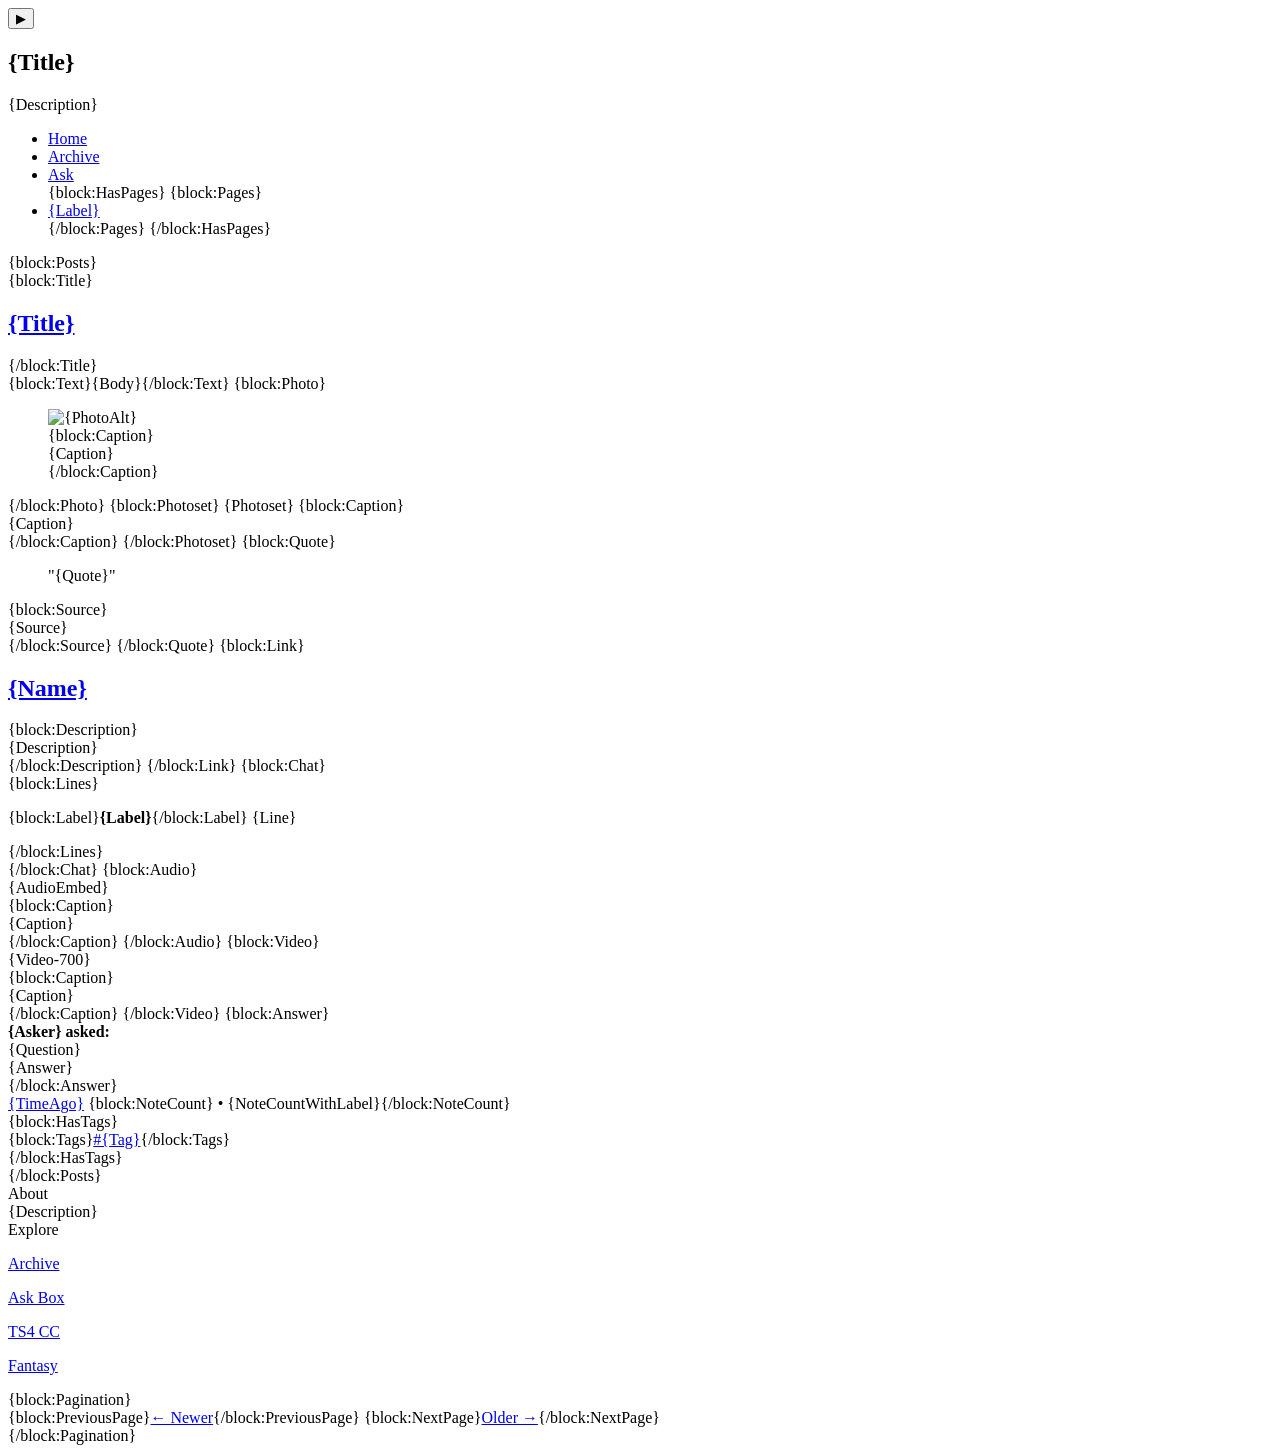
==== commit ff49bed4: "update links" ====
--- a/index.html
+++ b/index.html
@@ -7,7 +7,7 @@
 <title>{Title}{block:PostSummary} — {PostSummary}{/block:PostSummary}</title>
 <meta name="description" content="{MetaDescription}">
 
-<link rel="stylesheet" href="theme.css">
+<link rel="stylesheet" href="https://rawcdn.githack.com/vindemiafae/CustomTumblrBlogTheme/main/theme.css">
 </head>
 
 <body class="site">
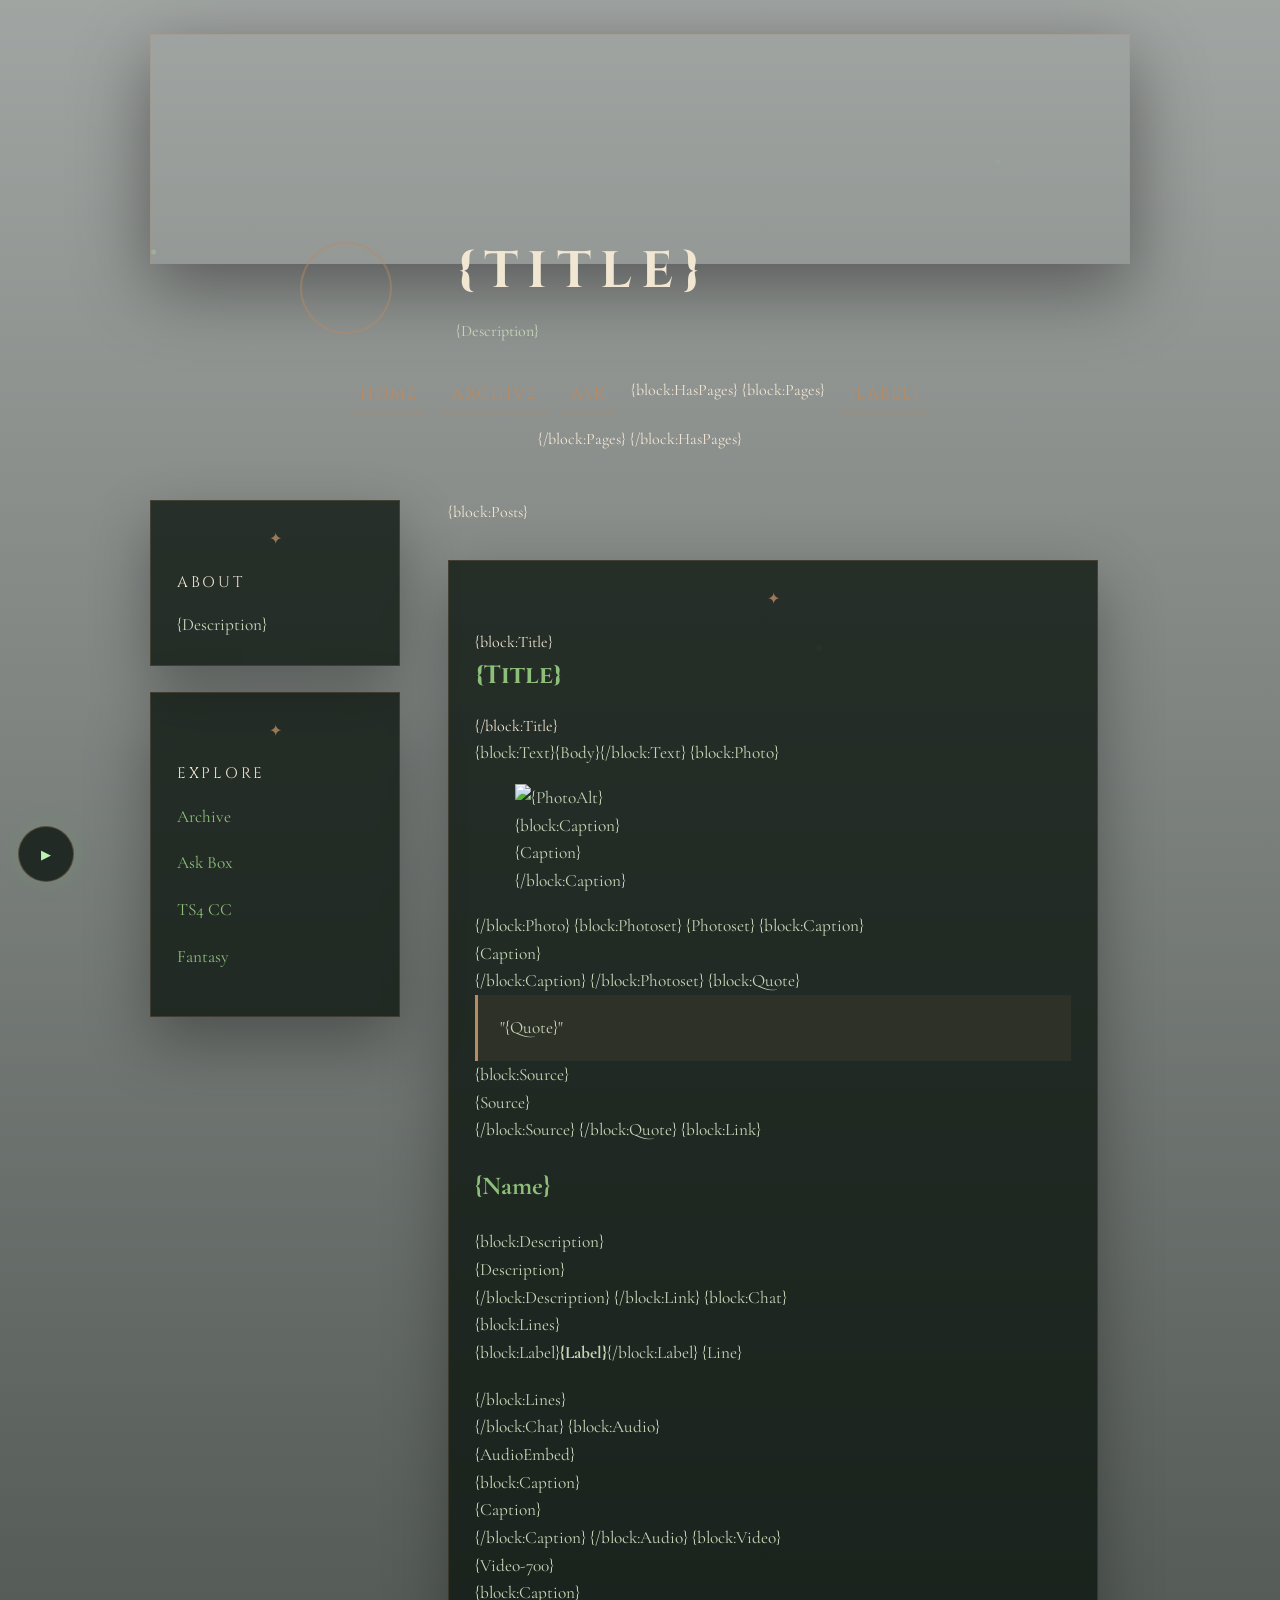
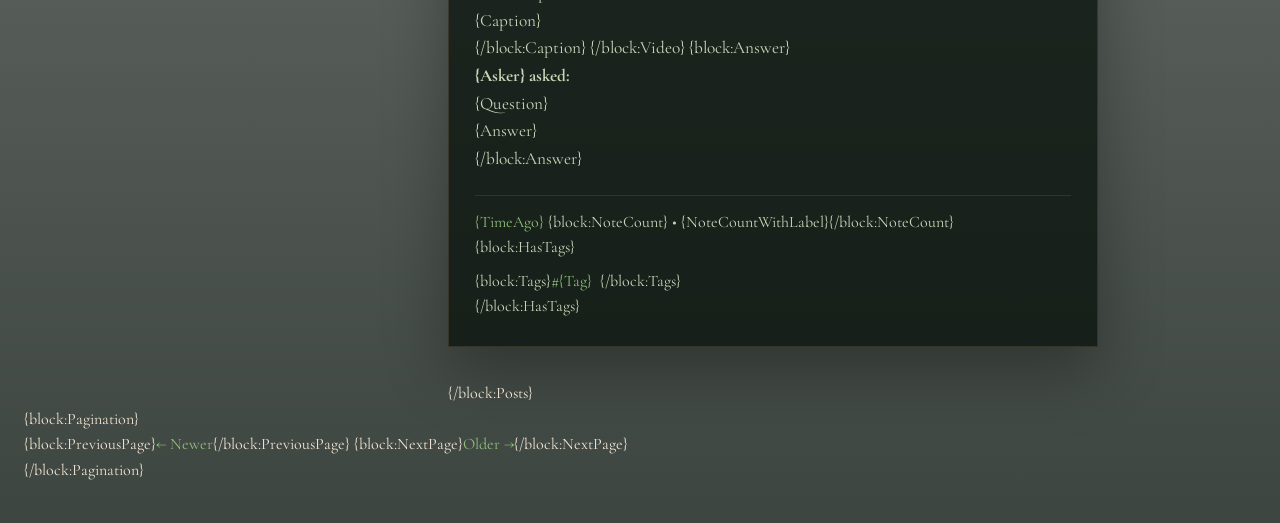
==== commit 710c3754: "undo what i just did" ====
--- a/index.html
+++ b/index.html
@@ -7,7 +7,7 @@
 <title>{Title}{block:PostSummary} — {PostSummary}{/block:PostSummary}</title>
 <meta name="description" content="{MetaDescription}">
 
-<link rel="stylesheet" href="https://rawcdn.githack.com/vindemiafae/CustomTumblrBlogTheme/main/theme.css">
+<link rel="stylesheet" href="theme.css">
 </head>
 
 <body class="site">
--- a/theme.css
+++ b/theme.css
@@ -0,0 +1,341 @@
+@import url('https://fonts.googleapis.com/css2?family=Cinzel:wght@500;600;700&family=Cormorant+Garamond:wght@400;500;600&display=swap');
+
+:root {
+    --rw-night: #07110b;
+    --rw-sage: #c6d7b8;
+    --rw-lily: #f0e6d2;
+    --rw-fern: #8ebf7a;
+    --rw-bronze: #b98b63;
+    --rw-border: rgba(185, 139, 99, .22);
+}
+
+* { box-sizing: border-box; }
+
+html, body {
+    margin: 0;
+    min-height: 100%;
+}
+
+body {
+    font-family: "Cormorant Garamond", Georgia, serif;
+    color: var(--rw-lily);
+    background:
+        linear-gradient(rgba(7,17,11,.38), rgba(7,17,11,.78)),
+        url('https://rawcdn.githack.com/vindemiafae/CustomTumblrBlogTheme/main/image%201.png') center top / cover fixed no-repeat;
+    line-height: 1.6;
+}
+
+body::before {
+    content: "";
+    position: fixed;
+    inset: 0;
+    pointer-events: none;
+    background-image:
+        radial-gradient(circle at 12% 28%, rgba(190,255,160,.22) 0 2px, transparent 3px),
+        radial-gradient(circle at 78% 18%, rgba(143,191,178,.2) 0 2px, transparent 3px),
+        radial-gradient(circle at 64% 72%, rgba(236,232,216,.16) 0 2px, transparent 3px);
+    animation: rw-fireflies 9s ease-in-out infinite alternate;
+}
+
+@keyframes rw-fireflies {
+    from { opacity: .3; transform: translateY(0); }
+    to { opacity: .75; transform: translateY(-10px); }
+}
+
+body > * {
+    position: relative;
+    z-index: 1;
+}
+
+a {
+    color: var(--rw-fern);
+    text-decoration: none;
+    transition: color .25s ease, text-shadow .25s ease;
+}
+
+a:hover {
+    color: #d7f5c8;
+    text-shadow: 0 0 8px rgba(169,255,180,.65);
+}
+
+#page {
+    padding: 34px 24px 40px;
+}
+
+/* FLOATY HEADER */
+.header-wrapper {
+    max-width: 980px;
+    margin: 0 auto 28px;
+    background: transparent;
+    border: 0;
+    box-shadow: none;
+    padding: 0;
+}
+
+.header-image-wrapper {
+    height: 230px;
+    overflow: hidden;
+    border: 1px solid rgba(185,139,99,.22);
+    box-shadow: 0 24px 70px rgba(0,0,0,.42);
+}
+
+.header-image.cover {
+    width: 100%;
+    height: 100%;
+    background-image: url('https://rawcdn.githack.com/vindemiafae/CustomTumblrBlogTheme/main/image%202.png') !important;
+    background-size: cover;
+    background-position: center 58%;
+}
+
+.blog-title-wrapper {
+    max-width: 760px;
+    margin: -38px auto 0;
+    padding: 28px 34px;
+    display: flex;
+    align-items: center;
+    gap: 24px;
+    background: rgba(7, 17, 11, .86);
+    border: 1px solid rgba(185,139,99,.24);
+    box-shadow: 0 20px 55px rgba(0,0,0,.38);
+    position: relative;
+}
+
+.user-avatar {
+    width: 92px;
+    height: 92px;
+    flex: 0 0 auto;
+    border-radius: 50%;
+    background-size: cover;
+    background-position: center;
+    border: 2px solid rgba(185,139,99,.45);
+}
+
+.blog-title,
+.widget-title,
+.nav-menu .label,
+.post-header .title {
+    font-family: "Cinzel", Georgia, serif;
+}
+
+.blog-title {
+    margin: 0 0 6px;
+    font-size: clamp(2rem, 4vw, 4rem);
+    letter-spacing: .18em;
+    text-transform: uppercase;
+}
+
+.description {
+    color: var(--rw-sage);
+}
+
+/* NAV */
+.nav-wrapper {
+    max-width: 760px;
+    margin: 0 auto 48px;
+    background: transparent;
+    border: 0;
+    box-shadow: none;
+    padding: 0;
+}
+
+.nav-menu ul {
+    list-style: none;
+    margin: 0;
+    padding: 0;
+    display: flex;
+    justify-content: center;
+    flex-wrap: wrap;
+    gap: 14px;
+}
+
+.nav-menu .label {
+    display: inline-block;
+    padding: 4px 10px;
+    letter-spacing: .12em;
+    text-transform: uppercase;
+    color: var(--rw-bronze);
+    background: transparent;
+    border-bottom: 1px solid rgba(185,139,99,.35);
+}
+
+/* FLOATY CONTENT */
+#posts {
+    background: transparent;
+    border: 0;
+    box-shadow: none;
+    padding: 0;
+}
+
+#posts .container {
+    max-width: 980px;
+    margin: 0 auto;
+    display: grid;
+    grid-template-columns: 250px minmax(0, 650px);
+    gap: 48px;
+    align-items: start;
+}
+
+.main {
+    order: 2;
+    display: grid;
+    gap: 34px;
+}
+
+.sidebar {
+    order: 1;
+    position: sticky;
+    top: 34px;
+    background: transparent;
+    border: 0;
+    box-shadow: none;
+    padding: 0;
+}
+
+.post,
+.widget {
+    background: rgba(8, 18, 11, .76);
+    border: 1px solid rgba(185,139,99,.2);
+    box-shadow: 0 24px 60px rgba(0,0,0,.32);
+    border-radius: 0;
+    padding: 26px;
+}
+
+.post-wrapper,
+.post-content,
+.content {
+    background: transparent;
+    border: 0;
+    box-shadow: none;
+    padding: 0;
+}
+
+.post::before,
+.widget::before {
+    content: "✦";
+    display: block;
+    text-align: center;
+    color: var(--rw-bronze);
+    margin-bottom: 18px;
+    opacity: .8;
+}
+
+.post-header .title {
+    margin: 0 0 18px;
+    font-size: 1.55rem;
+    color: var(--rw-lily);
+}
+
+.post-content {
+    color: var(--rw-sage);
+    font-size: 1.08rem;
+}
+
+.post-content p {
+    margin: 0 0 1.2rem;
+}
+
+blockquote {
+    margin: 0;
+    padding: 1.2rem 1.4rem;
+    border-left: 3px solid var(--rw-bronze);
+    background: rgba(185,139,99,.08);
+}
+
+img {
+    max-width: 100%;
+    display: block;
+}
+
+.photo-wrapper {
+    overflow: hidden;
+}
+
+.photo-wrapper img,
+.post-content img {
+    width: 100%;
+    height: auto;
+}
+
+.post-footer {
+    margin-top: 22px;
+    padding-top: 14px;
+    border-top: 1px solid rgba(185,139,99,.18);
+    color: var(--rw-sage);
+}
+
+.tags {
+    margin-top: 8px;
+}
+
+.tags a {
+    margin-right: 8px;
+}
+
+.widget {
+    margin-bottom: 26px;
+}
+
+.widget-title {
+    margin: 0 0 16px;
+    font-size: .95rem;
+    letter-spacing: .18em;
+    text-transform: uppercase;
+}
+
+/* MUSIC */
+.forest-music {
+    position: fixed;
+    left: 18px;
+    bottom: 18px;
+    z-index: 10000;
+    background: rgba(7,17,11,.76);
+    border: 1px solid rgba(185,139,99,.35);
+    box-shadow: 0 0 22px rgba(105,180,100,.18);
+    padding: 8px;
+    border-radius: 50%;
+}
+
+.music-btn {
+    width: 38px;
+    height: 38px;
+    border-radius: 50%;
+    border: 0;
+    background: transparent;
+    color: #baf2b1;
+    cursor: pointer;
+}
+
+@media (max-width: 980px) {
+    #posts .container {
+        grid-template-columns: 1fr;
+    }
+
+    .main,
+    .sidebar {
+        order: initial;
+    }
+
+    .sidebar {
+        position: static;
+    }
+}
+
+@media (max-width: 720px) {
+    #page {
+        padding: 24px 14px;
+    }
+
+    .blog-title-wrapper {
+        margin-top: 0;
+        flex-direction: column;
+        text-align: center;
+    }
+
+    .header-image-wrapper {
+        height: 180px;
+    }
+}
+
+/* body {
+  outline: 10px solid red !important;
+} */
